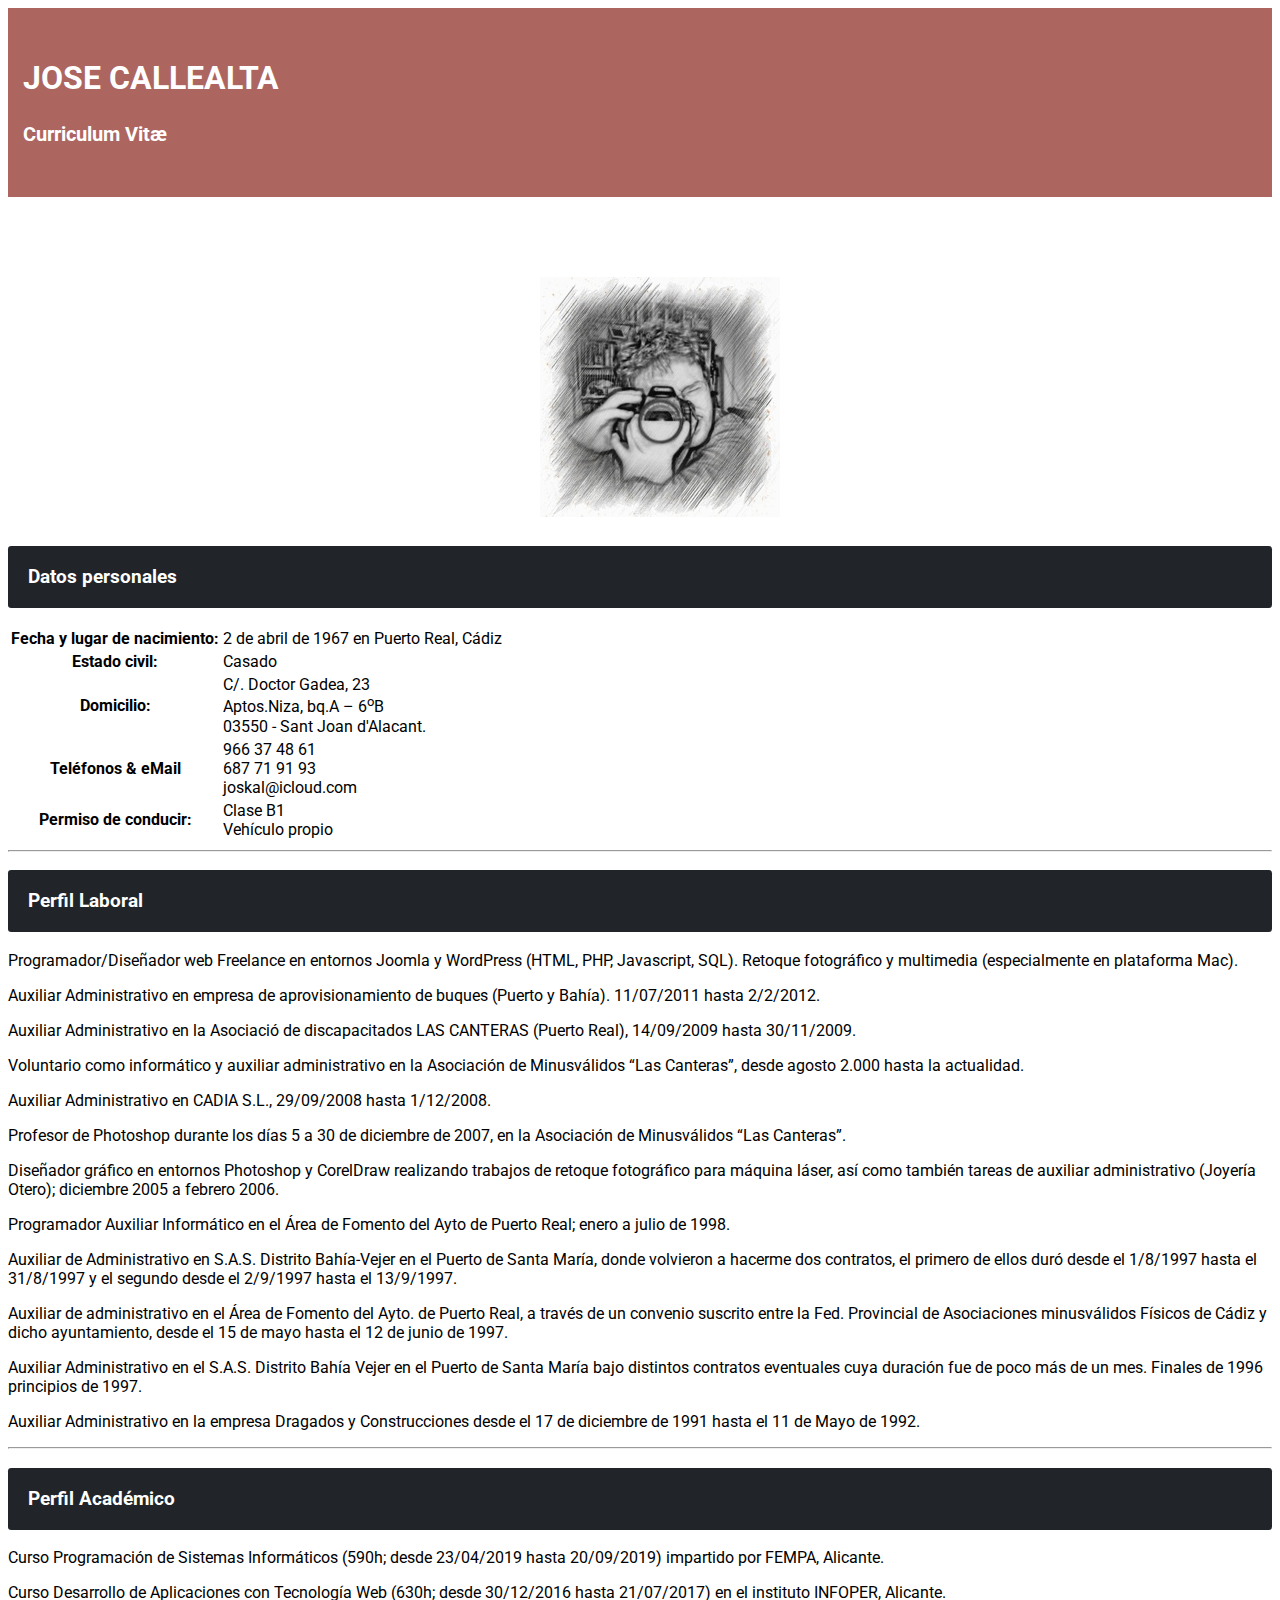
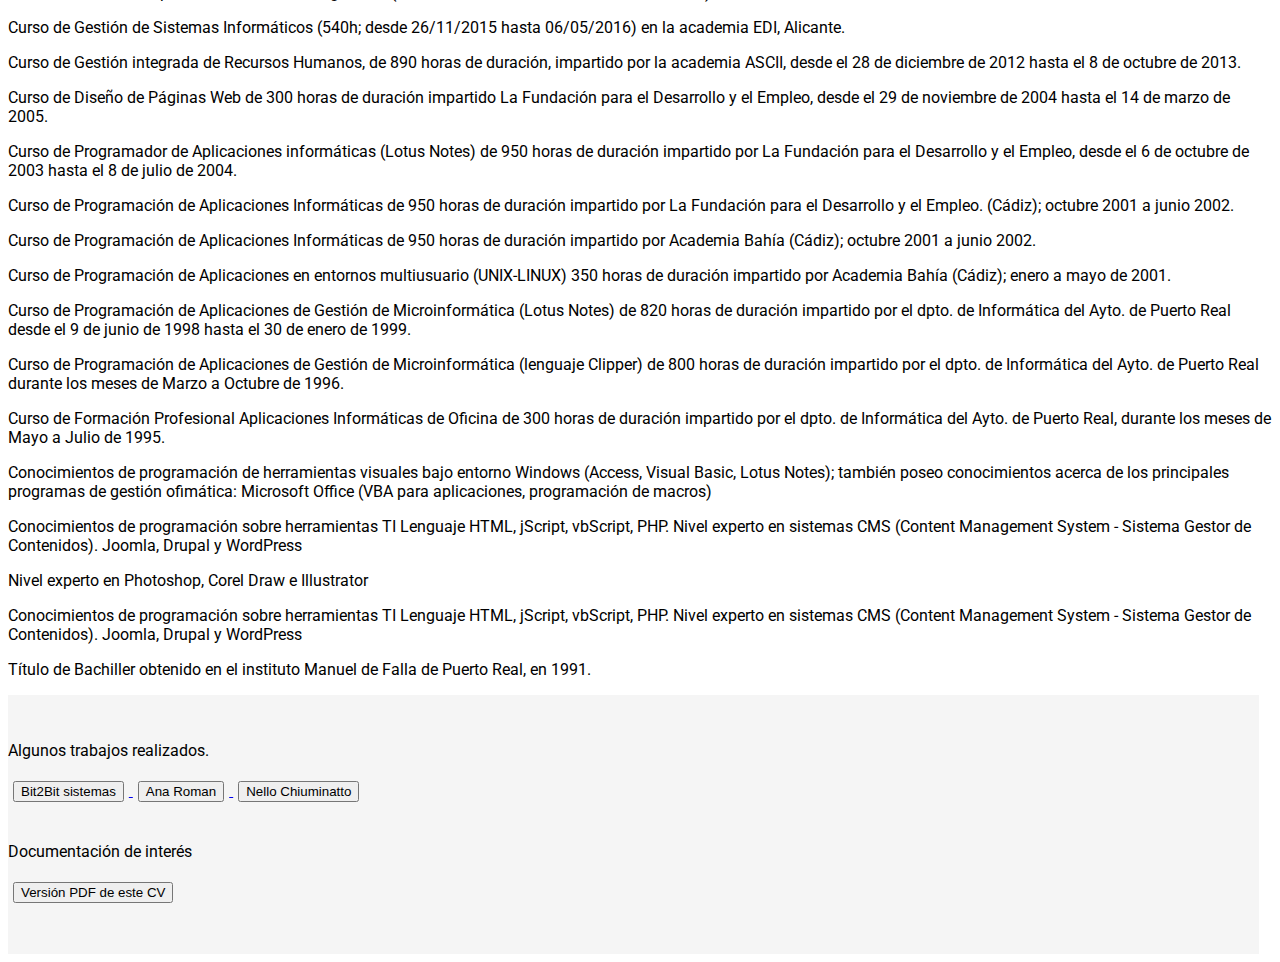
==== cv/index.html @ bee8513e "CV" ====
<!DOCTYPE html>
<html lang="es">

<head>
	<meta charset="utf-8">
	<meta http-equiv="X-UA-Compatible" content="IE=edge">
	<meta name="viewport" content="width=device-width, initial-scale=1, shrink-to-fit=no">
	<title>Curriculum Vit&aelig;</title>

	<!-- Bootstrap -->
	<!-- <link href="node_modules/bootstrap/dist/css/bootstrap.min.css" rel="stylesheet"> -->
	<link href="https://stackpath.bootstrapcdn.com/bootstrap/4.1.1/css/bootstrap.min.css" rel="stylesheet" integrity="sha384-WskhaSGFgHYWDcbwN70/dfYBj47jz9qbsMId/iRN3ewGhXQFZCSftd1LZCfmhktB" crossorigin="anonymous">
	<link href="css/custom.css"  rel="stylesheet">

	<!-- HTML5 shim and Respond.js for IE8 support of HTML5 elements and media queries -->
	<!-- WARNING: Respond.js doesn't work if you view the page via file:// -->
	<!--[if lt IE 9]>
      <script src="https://oss.maxcdn.com/html5shiv/3.7.2/html5shiv.min.js"></script>
      <script src="https://oss.maxcdn.com/respond/1.4.2/respond.min.js"></script>
    <![endif]-->
</head>

<body>
	<div class="jumbotron">
		<div class="container">
			<header>
				<h1>JOSE CALLEALTA</h1>
				<h2>
					<small class="small-header"> Curriculum Vit&aelig; </small>
				</h2>

			</header>
		</div>
	</div>

	<div class="container">
		<div class="row">
			<div class="zoom col-12 col-sm-5 col-md-3">
				<img class="mg-fluid rounded-circle mx-auto d-block" src="img/me-sketch.jpg" /><br/><br/>
			</div>
			<div class="col-12 col-sm-7 col-md-9">
				<h3 class="perfil">Datos personales</h3>
				<table class="table table-striped">
					<tr>
						<th>Fecha y lugar de nacimiento:</th>
						<td>2 de abril de 1967 en Puerto Real, Cádiz</td>
					</tr>
					<tr>
						<th>Estado civil:</th>
						<td>Casado</td>
					</tr>
					<tr>
						<th>Domicilio:</th>
						<td>C/. Doctor Gadea, 23<br/>Aptos.Niza, bq.A – 6<sup>o</sup>B<br/>03550 - Sant Joan d'Alacant.</td>
					</tr>
					<tr>
						<th>Teléfonos & eMail</th>
						<td>966 37 48 61<br/>687 71 91 93<br>joskal@icloud.com</td>
					</tr>
					<tr>
						<th>Permiso de conducir:</th>
						<td>Clase B1<br/>Vehículo propio</td>
					</tr>
					
				</table>
			</div>
		</div> <!--/row-->
		<hr/>
		<section class="row">
			<div class="col-12">
				<h3 class="perfil">Perfil Laboral</h3>
				<p>
					<span class="badge badge-pill badge-danger">
						Programador/Dise&ntilde;ador web Freelance
					</span>
						en entornos Joomla y WordPress (HTML, PHP, Javascript, SQL). Retoque
						fotogr&aacute;fico y multimedia (especialmente en plataforma Mac).
					</p>
				<p>
					<span class="badge badge-pill badge-primary">Auxiliar Administrativo</span>
					en empresa de aprovisionamiento de buques (Puerto y Bah&iacute;a). 11/07/2011 hasta 2/2/2012.
				</p>
				<p>
					<span class="badge badge-pill badge-primary">Auxiliar Administrativo</span>
				en la Asociaci&oacute; de discapacitados LAS CANTERAS (Puerto Real), 14/09/2009 hasta
					30/11/2009.
				</p>
				<p>
					<span class="badge badge-pill badge-primary">Voluntario como informático y auxiliar administrativo</span>
					en la Asociación de Minusválidos “Las Canteras”, desde agosto
					2.000 hasta la actualidad.
				</p>
				<p>
					<span class="badge badge-pill badge-primary">Auxiliar Administrativo</span>
					en CADIA S.L., 29/09/2008 hasta 1/12/2008.
				</p>
				<p>
					<span class="badge badge-pill badge-primary">Profesor de Photoshop</span>
					durante los días 5 a 30 de diciembre de 2007, en la Asociación de Minusválidos “Las Canteras”.
				</p>
				<p>
					<span class="badge badge-pill badge-primary">Diseñador gráfico</span>
					en entornos Photoshop y CorelDraw realizando trabajos de retoque fotográfico para máquina láser,
					así como también tareas de auxiliar administrativo (Joyería Otero); diciembre 2005 a febrero 2006.
				</p>
				<p>
					<span class="badge badge-pill badge-primary">Programador Auxiliar Informático</span>
					en el Área de Fomento del Ayto de Puerto Real; enero a julio de 1998.
				</p>
				<p>
					<span class="badge badge-pill badge-primary">Auxiliar de Administrativo</span>
					en S.A.S. Distrito Bahía-Vejer en el Puerto de Santa María, donde volvieron a hacerme
					dos contratos, el primero de ellos duró desde el 1/8/1997 hasta el 31/8/1997 y el segundo desde el 2/9/1997 hasta el
					13/9/1997.
				</p>
				<p>
					<span class="badge badge-pill badge-primary">Auxiliar de administrativo</span>
					en el Área de Fomento del Ayto. de Puerto Real, a través de un convenio suscrito entre
					la Fed. Provincial de Asociaciones minusválidos Físicos de Cádiz y dicho ayuntamiento, desde el 15 de mayo hasta el
					12 de junio de 1997.
				</p>
				<p>
					<span class="badge badge-pill badge-primary">Auxiliar Administrativo</span>
					en el S.A.S. Distrito Bahía Vejer en el Puerto de Santa María bajo distintos contratos
					eventuales cuya duración fue de poco más de un mes. Finales de 1996 principios de 1997.
				</p>
				<p>
					<span class="badge badge-pill badge-primary">Auxiliar Administrativo</span>
					en la empresa Dragados y Construcciones desde el 17 de diciembre de 1991 hasta el 11 de
					Mayo de 1992.
				</p>
			</div><!-- /.col-12 -->
		</section> <!--/row-->
	
		<hr>

		<section class="row">
			<div class="col-12">
				<h3 class="perfil">Perfil Acad&eacute;mico</h3>
				<p> <span class="badge badge-pill badge-danger">Curso Programaci&oacute;n de Sistemas Inform&aacute;ticos</span> (590h; desde 23/04/2019 hasta 20/09/2019) impartido por FEMPA, Alicante.</p>
				<p> <span class="badge badge-pill badge-danger">Curso Desarrollo de Aplicaciones con Tecnolog&iacute;a Web</span> (630h; desde 30/12/2016 hasta 21/07/2017) en el instituto INFOPER, Alicante.</p>
				<p> <span class="badge badge-pill badge-danger">Curso de Gestión de Sistemas Informáticos</span> (540h; desde 26/11/2015 hasta 06/05/2016) en la academia EDI, Alicante.</p>
				<p> <span class="badge badge-pill badge-primary">Curso de Gestión integrada de Recursos Humanos</span>, de 890 horas de duración, impartido por la academia ASCII, desde el 28 de diciembre de 2012 hasta el 8 de octubre de 2013.</p>
				<p> <span class="badge badge-pill badge-primary">Curso de Diseño de Páginas Web</span> de 300 horas de duración impartido La Fundación para el Desarrollo y el Empleo, desde el 29 de noviembre de 2004 hasta el 14 de marzo de 2005.</p>
				<p> <span class="badge badge-pill badge-primary">Curso de Programador de Aplicaciones informáticas (Lotus Notes)</span> de 950 horas de duración impartido por La Fundación para el Desarrollo y el Empleo, desde el 6 de octubre de 2003 hasta el 8 de julio de 2004.</p>
				<p> <span class="badge badge-pill badge-primary">Curso de Programación de Aplicaciones Informáticas</span> de 950 horas de duración impartido por La Fundación para el Desarrollo y el Empleo. (Cádiz); octubre 2001 a junio 2002.</p>
				<p> <span class="badge badge-pill badge-primary">Curso de Programación de Aplicaciones Informáticas</span> de 950 horas de duración impartido por Academia Bahía (Cádiz); octubre 2001 a junio 2002.</p>
				<p> <span class="badge badge-pill badge-primary">Curso de Programación de Aplicaciones en entornos multiusuario (UNIX-LINUX)</span> 350 horas de duración impartido por Academia Bahía (Cádiz); enero a mayo de 2001.</p>
				<p> <span class="badge badge-pill badge-primary">Curso de Programación de Aplicaciones de Gestión de Microinformática (Lotus Notes)</span> de 820 horas de duración impartido por el dpto. de Informática del Ayto. de Puerto Real desde el 9 de junio de 1998 hasta el 30 de enero de 1999.</p>
				<p> <span class="badge badge-pill badge-primary">Curso de Programación de Aplicaciones de Gestión de Microinformática (lenguaje Clipper)</span> de 800 horas de duración impartido por el dpto. de Informática del Ayto. de Puerto Real durante los meses de Marzo a Octubre de 1996.</p>
				<p> <span class="badge badge-pill badge-primary">Curso de Formación Profesional Aplicaciones Informáticas de Oficina</span> de 300 horas de duración impartido por el dpto. de Informática del Ayto. de Puerto Real, durante los meses de Mayo a Julio de 1995.</p>
				<p> <span class="badge badge-pill badge-primary">Conocimientos de programación de herramientas visuales</span> bajo entorno Windows (Access, Visual Basic, Lotus Notes); también poseo conocimientos acerca de los principales programas de gestión ofimática: Microsoft Office (VBA para aplicaciones, programación de macros)</p>
				<p> <span class="badge badge-pill badge-primary">Conocimientos de programación sobre herramientas TI</span> Lenguaje HTML, jScript, vbScript, PHP. Nivel experto en sistemas CMS (Content Management System - Sistema Gestor de Contenidos). Joomla, Drupal y WordPress</p>
				<p> <span class="badge badge-pill badge-primary">Nivel experto en Photoshop, Corel Draw e Illustrator</span> </p>
				<p> <span class="badge badge-pill badge-primary">Conocimientos de programación sobre herramientas TI</span> Lenguaje HTML, jScript, vbScript, PHP. Nivel experto en sistemas CMS (Content Management System - Sistema Gestor de Contenidos). Joomla, Drupal y WordPress</p>
				<p> <span class="badge badge-pill badge-success">Título de Bachiller</span> obtenido en el instituto Manuel de Falla de Puerto Real, en 1991. </p>
			</div><!-- /.col-12 -->
		</section>
		




<!-- 		<section>
			<div class="row">
				<div class="col-12">
					<h3 class="perfil"></span> Formulario de contacto</h3>
				</div>
			</div>
				
				<div class="row">
				<form action="contact-form.php" method="post"  onsubmit="return validar(this);">
					<div class="form-group">
							<label for="nombre">Nombre</label>
							<input type="text" name="nombre" class="form-control" />

							<label for="email">Email</label>
							<input type="email" name="email" class="form-control" />

							<label for="asunto">Asunto</span></label>
							<input type="text" name="asunto" class="form-control"  />

							<label for="mensaje">Mensaje </label>
							<textarea name="mensaje" class="form-control"></textarea>
						<input class="btn btn-info" type="submit" value="Enviar Mensaje" />
					</div>
				</form>
				</div>	
		</section> 
 -->



	</div> <!--container-->



	<footer class="row">
		<div id="footer">
			<div class="container">
				<p>Algunos trabajos realizados.</p>
				<p>
					<a href="http://www.bit2bit-sistemas.net/" target="_blank"> <button type="button" class="btn btn-primary btn-lg">Bit2Bit sistemas</button> </a>
					<a href="http://www.anaroman.com/es/" target="_blank"> <button type="button" class="btn btn-primary btn-lg">Ana Roman</button> </a>
					<a href="http://nellochiuminatto.com/" target="_blank"> <button type="button" class="btn btn-primary btn-lg">Nello Chiuminatto</button> </a>
					<!--<a href="http://reparaciondecalzados.es/" target="_blank"> <button type="button" class="btn btn-primary btn-lg">Reciclat-Elx</button> </a>-->
					<br/><br/>
				</p>
				<p>Documentaci&oacute;n de inter&eacute;s</p>
				<p>
					<a href="docs/cv.pdf" target="_blank"> <button type="button" class="btn btn-primary btn-lg btn-warning">Versi&oacute;n PDF de este CV</button> </a>
				</p>
			</div>
		</div>
		<!--footer-->
	</footer>
	<!--/row-->



	<!-- jQuery (necessary for Bootstrap's JavaScript plugins) -->
	<script src="https://ajax.googleapis.com/ajax/libs/jquery/1.11.1/jquery.min.js"></script>
	<!-- Include all compiled plugins (below), or include individual files as needed -->
	<script src="https://stackpath.bootstrapcdn.com/bootstrap/4.1.1/js/bootstrap.min.js" integrity="sha384-smHYKdLADwkXOn1EmN1qk/HfnUcbVRZyYmZ4qpPea6sjB/pTJ0euyQp0Mk8ck+5T" crossorigin="anonymous"></script>

</body>

</html>
---- cv/css/custom.css ----
@import url('https://fonts.googleapis.com/css?family=Roboto');

body {
  font-family: 'Roboto', sans-serif;
  font-size: 1em;
  /* line-height: 1.42857143; */
  color: #000;
  background-color: #fff;
}


.jumbotron {
  padding: 30px 15px;
  margin-bottom: 30px;
  color: #fff;
  background-color: #ad655f;
  font-weight: 700;
  border-radius:0;
}

.small-header {
  color: #fff;
}

ul {
  list-style-type: none;
}

big {
  font-size: 2em;
}




.icon-list li {
  padding: 0 0 5px 20px;
  display: block;
  position: relative;
}

.icon-list li:before {
  font-family: 'Glyphicons Halflings';
  position: absolute;
  left: 0px;
  top: 3px;
  font-size: 80%
}


#footer {
  position: relative;
  bottom: 0;
  width: 99%;
  /* Set the fixed height of the footer here */
  /*height: 100px;*/
  background-color: #f5f5f5;
  padding-top: 30px;
  padding-bottom: 30px;
}

.btn {
  margin: 5px;
}


.badge {
  display: inline-block;
  /*padding: 0.25em 0.4em;*/
  font-size: 1em;
  font-weight: normal;
  line-height: 1;
  text-align: center;
  white-space: normal;
  vertical-align: baseline;
}

/*
.badge-pill {
  padding-right: 0.6em;
  padding-left: 0.6em;
  border-radius: 0.25rem;
}
*/

.perfil {
  padding: 0.2rem 0.4rem;
  color: #fff;
  background-color: #212529;
  border-radius: 0.2rem;
  padding: 20px;
}

/********************************************/

.zoom {
  padding: 50px;
  transition: transform .5s;
  /* Animation */
  width: 200px;
  height: 200px;
  margin: 0 auto;
}

.zoom:hover {
  transform: scale(1.5);
  /* (150% zoom - Note: if the zoom is too large, it will go outside of the viewport) */
}
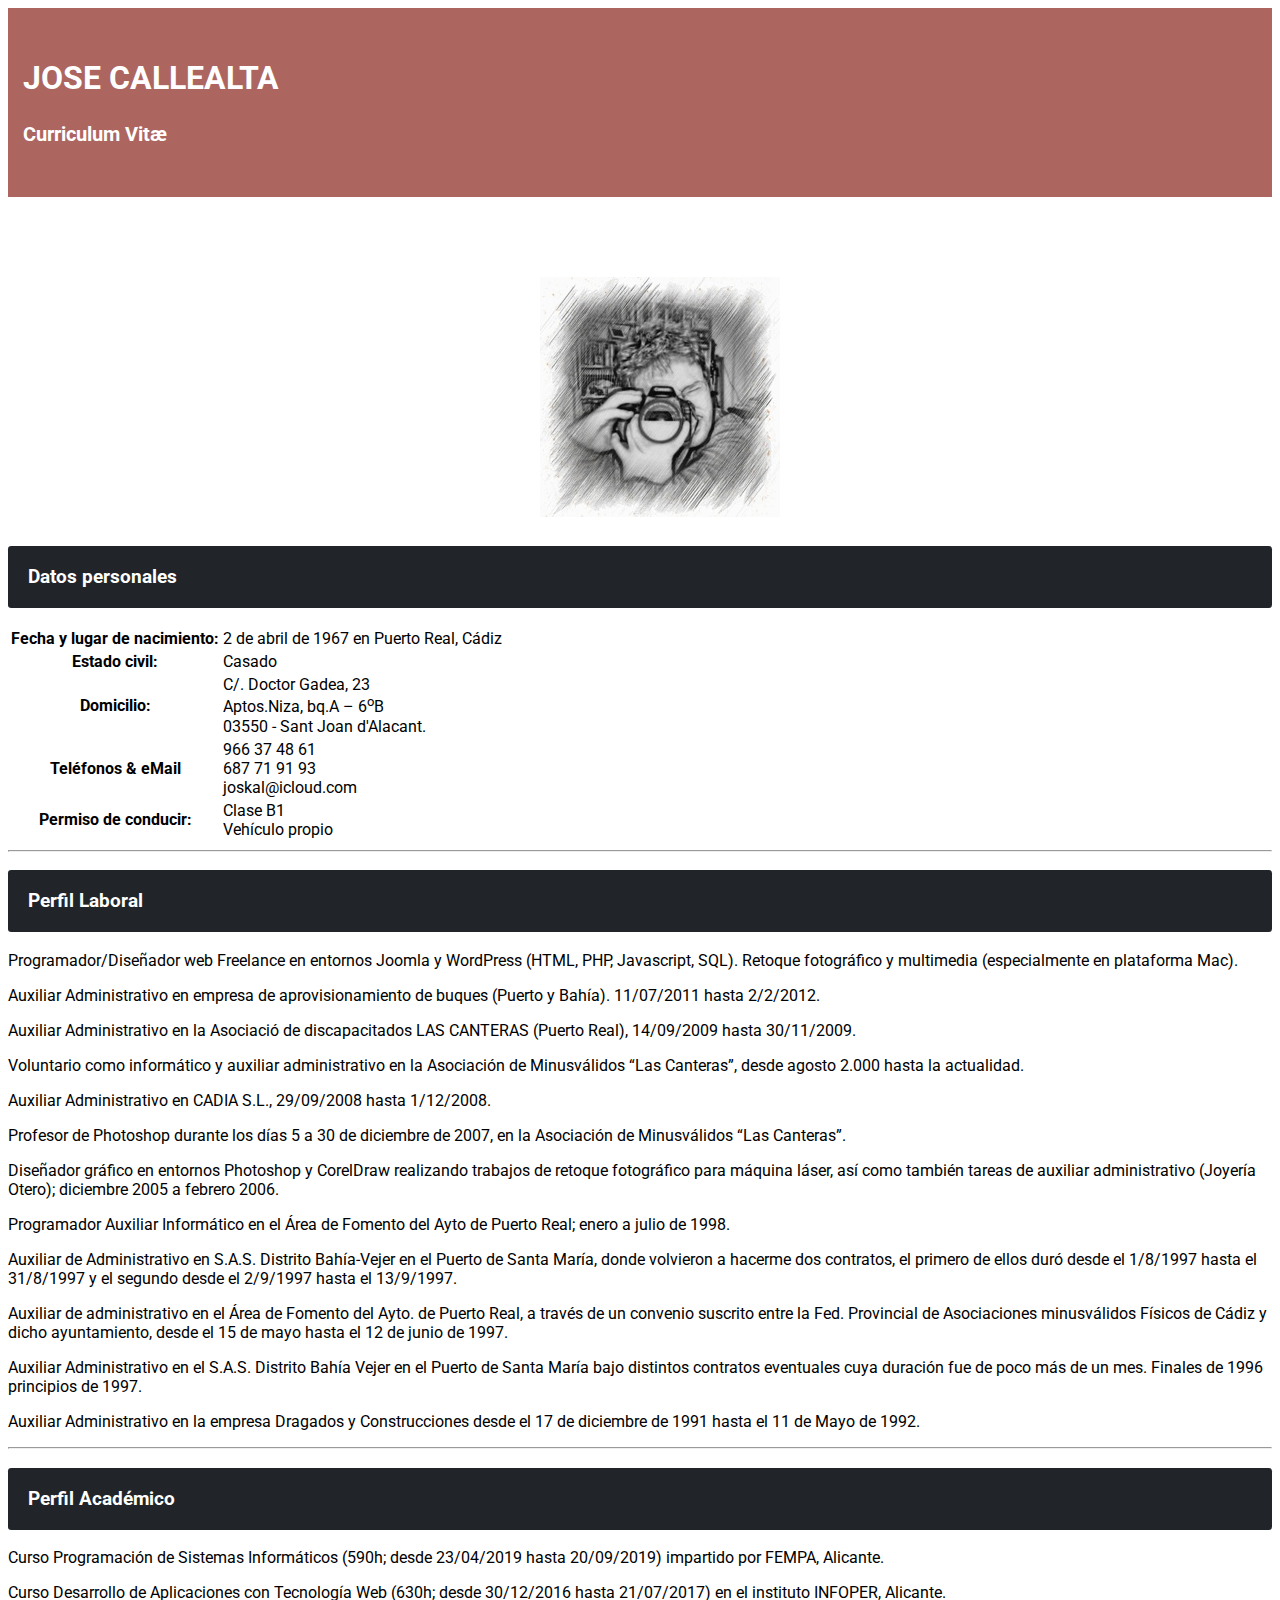
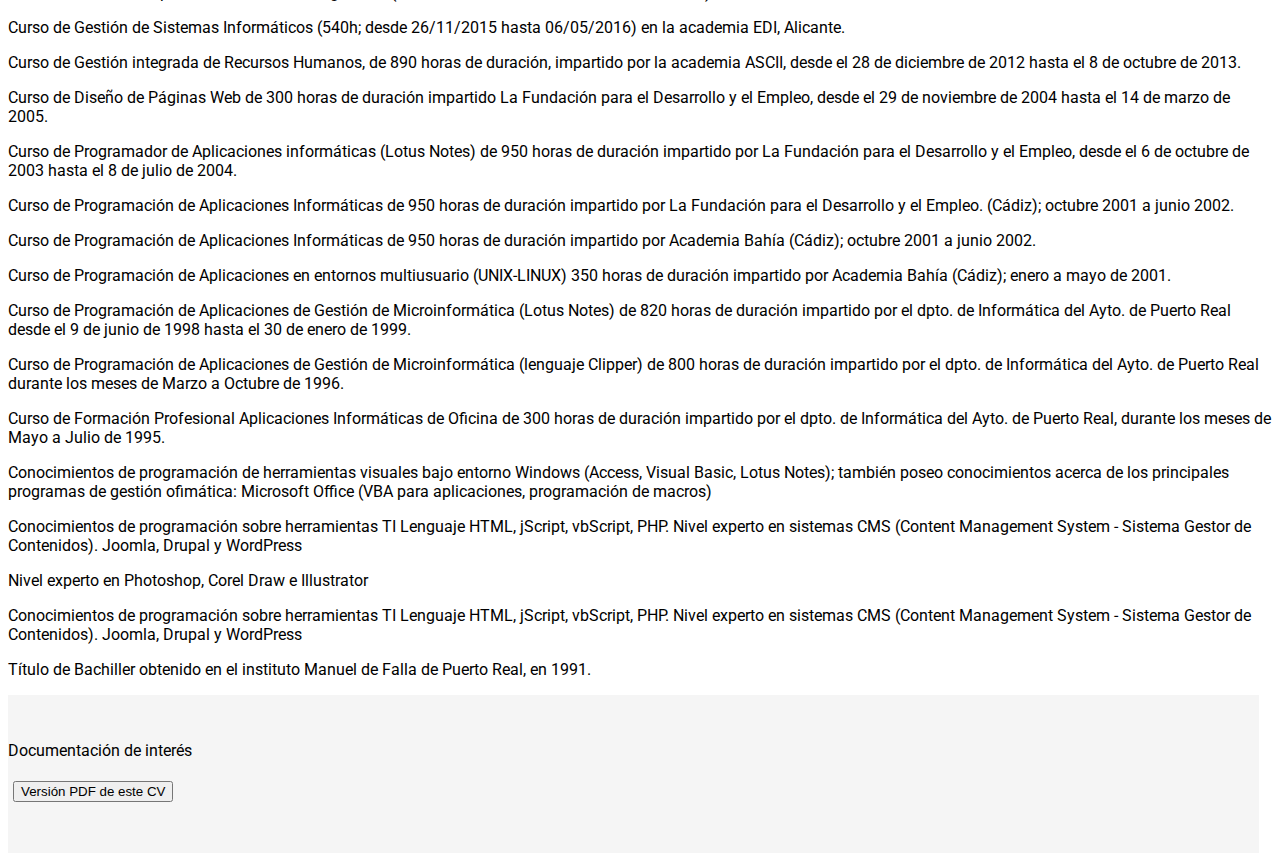
==== commit 94dd7ae9: "Update index.html" ====
--- a/cv/index.html
+++ b/cv/index.html
@@ -198,17 +198,10 @@
 	<footer class="row">
 		<div id="footer">
 			<div class="container">
-				<p>Algunos trabajos realizados.</p>
-				<p>
-					<a href="http://www.bit2bit-sistemas.net/" target="_blank"> <button type="button" class="btn btn-primary btn-lg">Bit2Bit sistemas</button> </a>
-					<a href="http://www.anaroman.com/es/" target="_blank"> <button type="button" class="btn btn-primary btn-lg">Ana Roman</button> </a>
-					<a href="http://nellochiuminatto.com/" target="_blank"> <button type="button" class="btn btn-primary btn-lg">Nello Chiuminatto</button> </a>
-					<!--<a href="http://reparaciondecalzados.es/" target="_blank"> <button type="button" class="btn btn-primary btn-lg">Reciclat-Elx</button> </a>-->
-					<br/><br/>
-				</p>
+			
 				<p>Documentaci&oacute;n de inter&eacute;s</p>
 				<p>
-					<a href="docs/cv.pdf" target="_blank"> <button type="button" class="btn btn-primary btn-lg btn-warning">Versi&oacute;n PDF de este CV</button> </a>
+					<a href="cv.pdf" target="_blank"> <button type="button" class="btn btn-primary btn-lg btn-warning">Versi&oacute;n PDF de este CV</button> </a>
 				</p>
 			</div>
 		</div>
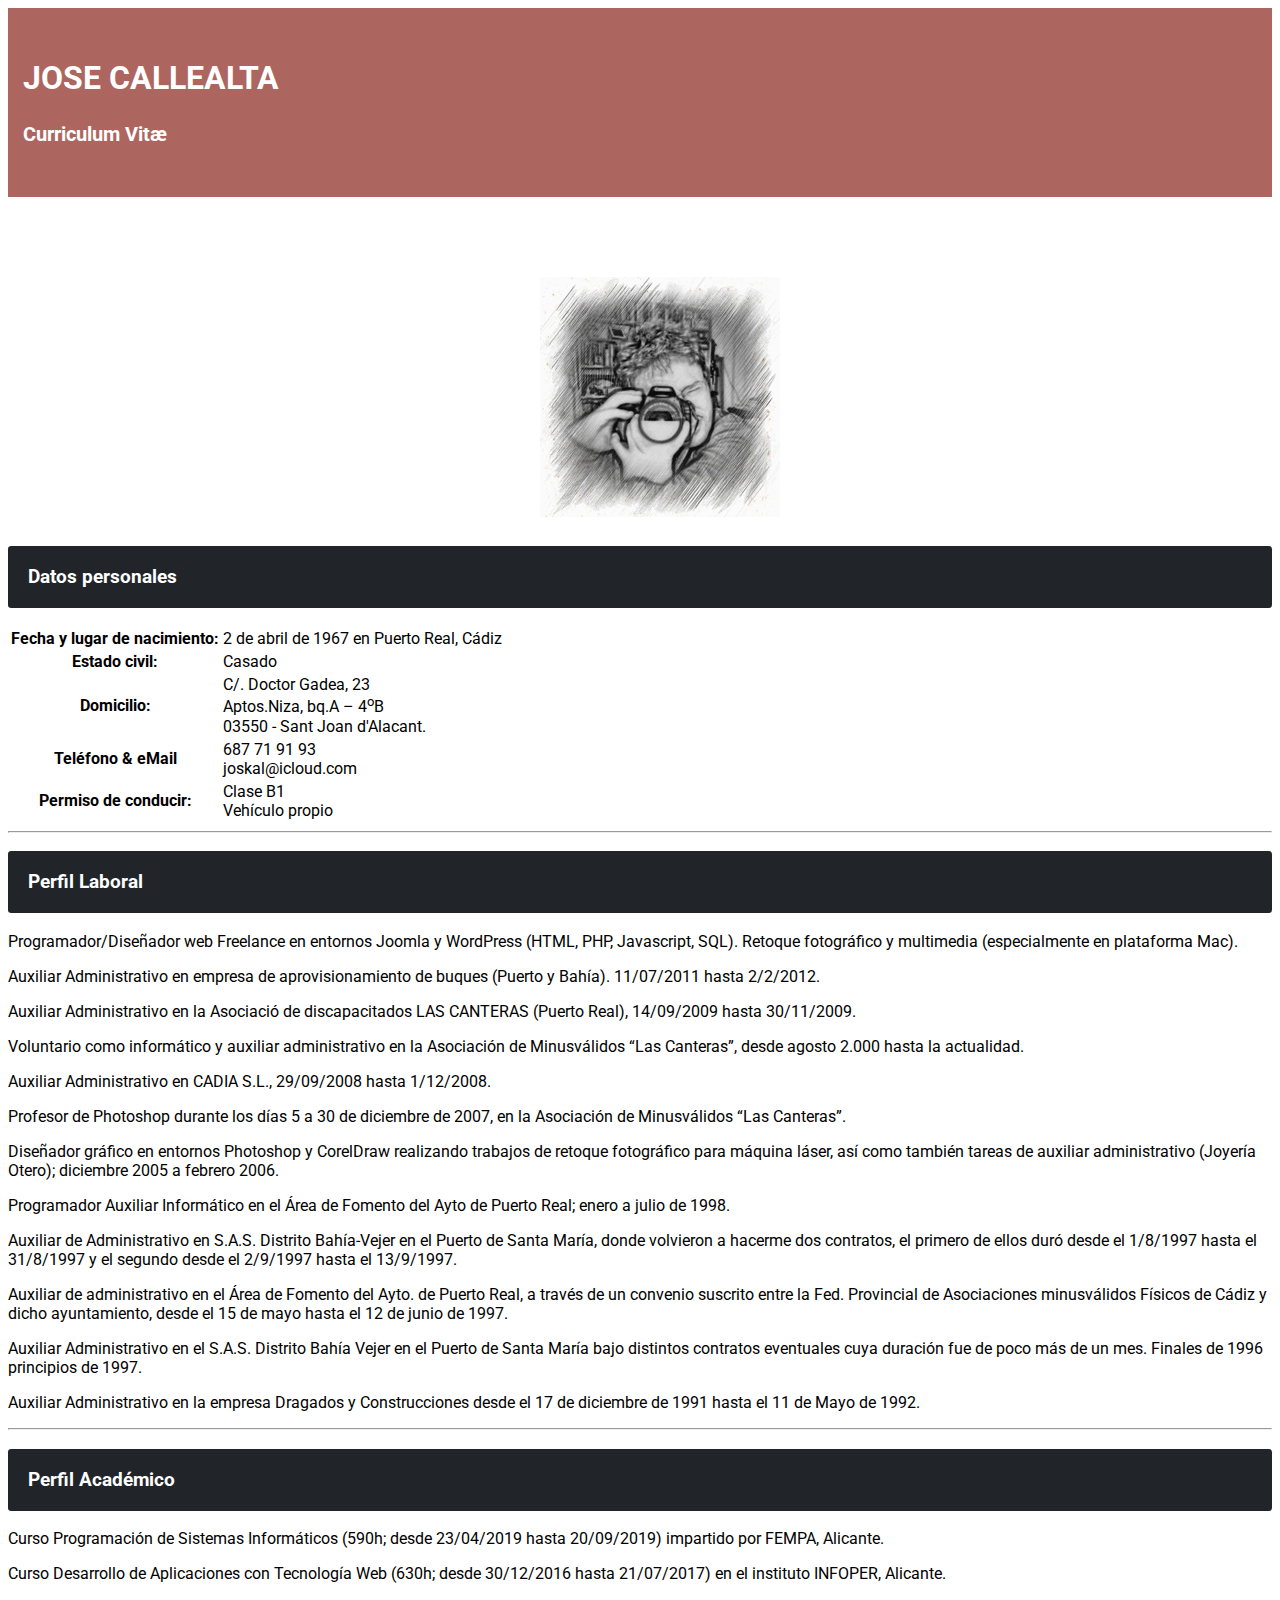
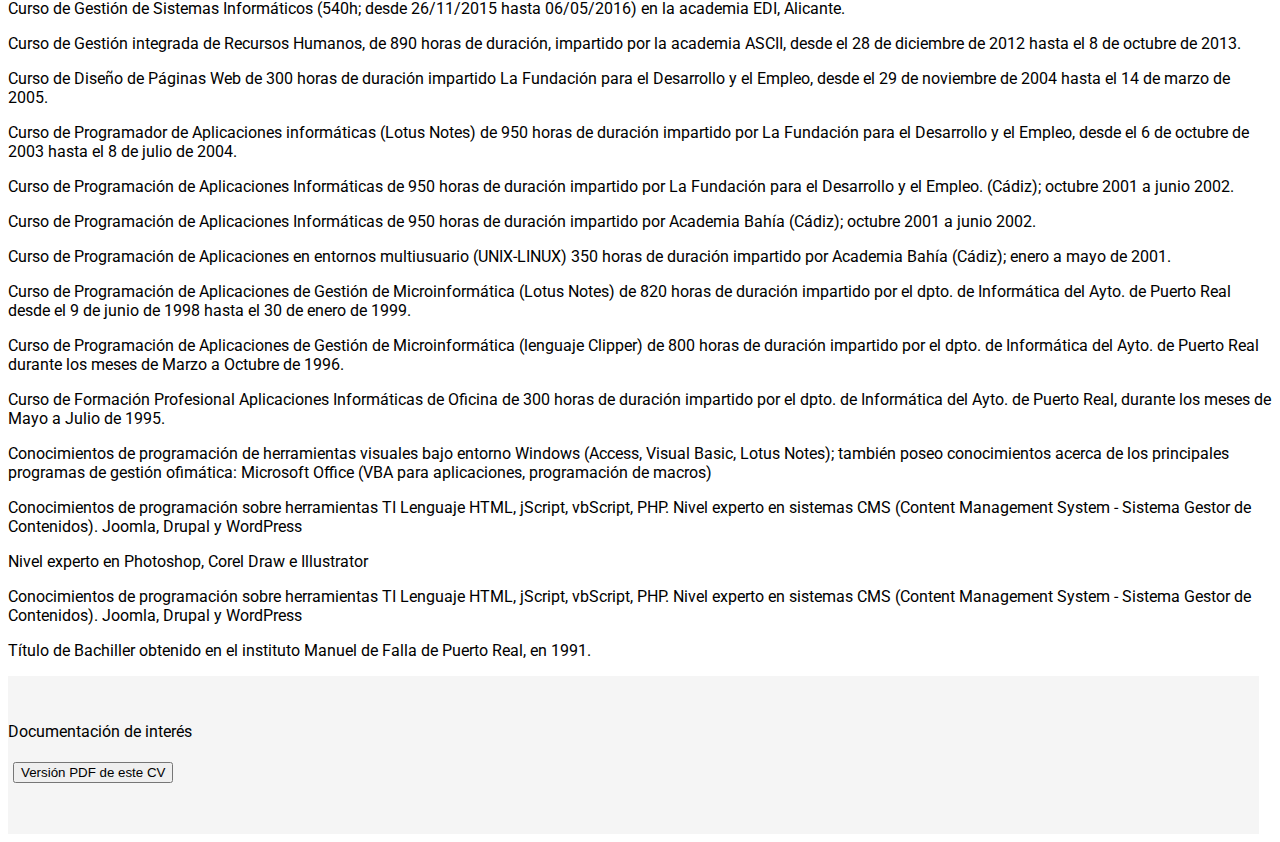
==== commit a3749e7a: "Update index.html" ====
--- a/cv/index.html
+++ b/cv/index.html
@@ -51,11 +51,11 @@
 					</tr>
 					<tr>
 						<th>Domicilio:</th>
-						<td>C/. Doctor Gadea, 23<br/>Aptos.Niza, bq.A – 6<sup>o</sup>B<br/>03550 - Sant Joan d'Alacant.</td>
-					</tr>
-					<tr>
-						<th>Teléfonos & eMail</th>
-						<td>966 37 48 61<br/>687 71 91 93<br>joskal@icloud.com</td>
+						<td>C/. Doctor Gadea, 23<br/>Aptos.Niza, bq.A – 4<sup>o</sup>B<br/>03550 - Sant Joan d'Alacant.</td>
+					</tr>
+					<tr>
+						<th>Teléfono & eMail</th>
+						<td>687 71 91 93<br>joskal@icloud.com</td>
 					</tr>
 					<tr>
 						<th>Permiso de conducir:</th>
